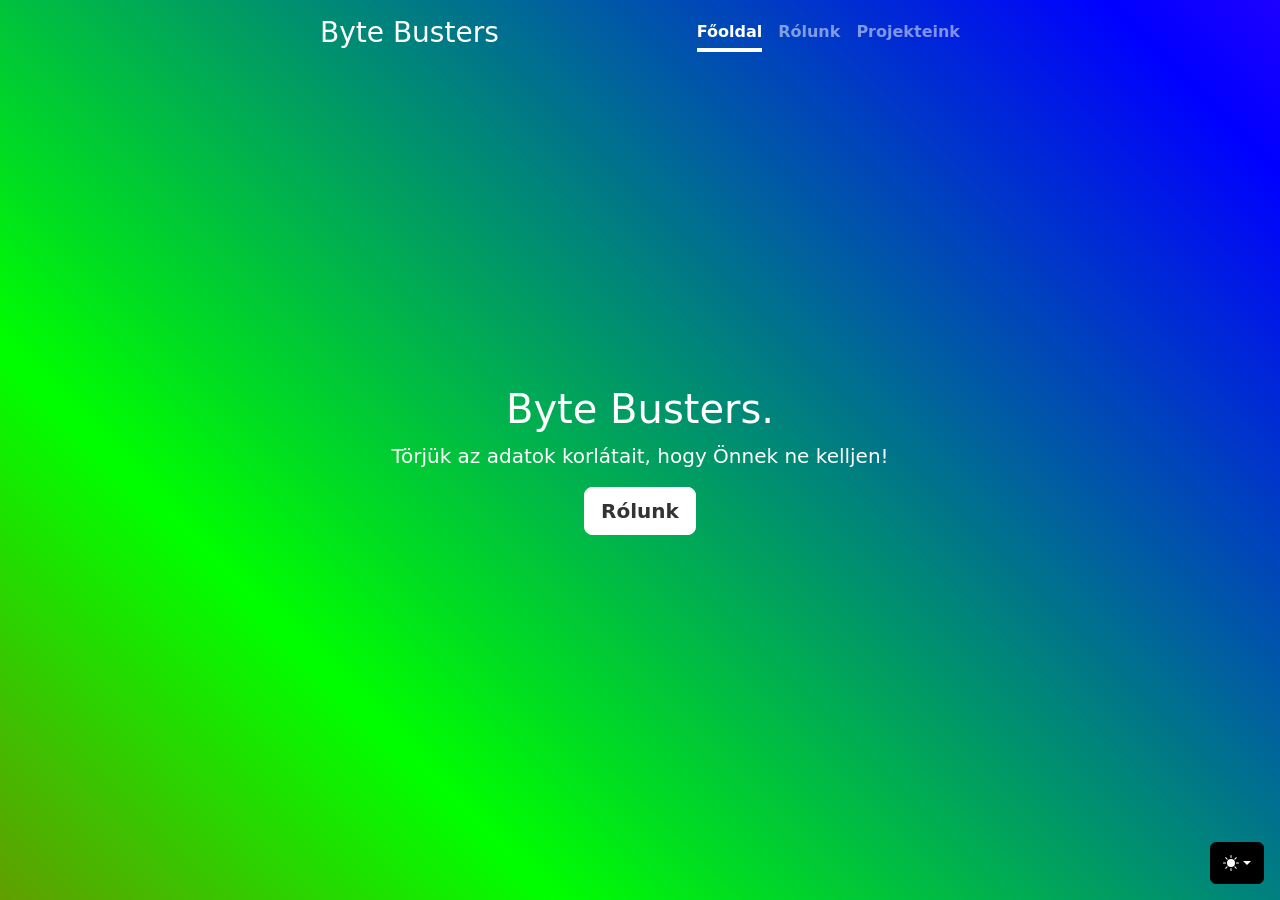
==== BB-Weblap-dev/index.html @ 7ea4cc3a "Add files via upload" ====
<!doctype html>
<html lang="hu" class="h-100" data-bs-theme="light">
  <head><script src="assets/js/color-modes.js"></script>

    <meta charset="utf-8">
    <meta name="viewport" content="width=device-width, initial-scale=1">
    <meta name="description" content="Byte Busters Weblap">
    <meta name="author" content="Salamon Dénes, Szabadosi Marcell">
    <title>Byte Busters · Főoldal</title>

<link href="assets/css/bootstrap.min.css" rel="stylesheet">
<link rel="stylesheet" href="assets/css/index.css">

    <style>
      .bd-placeholder-img {
        font-size: 1.125rem;
        text-anchor: middle;
        -webkit-user-select: none;
        -moz-user-select: none;
        user-select: none;
      }

      @media (min-width: 768px) {
        .bd-placeholder-img-lg {
          font-size: 3.5rem;
        }
      }

      .b-example-divider {
        width: 100%;
        height: 3rem;
        background-color: rgba(0, 0, 0, .1);
        border: solid rgba(0, 0, 0, .15);
        border-width: 1px 0;
        box-shadow: inset 0 .5em 1.5em rgba(0, 0, 0, .1), inset 0 .125em .5em rgba(0, 0, 0, .15);
      }

      .b-example-vr {
        flex-shrink: 0;
        width: 1.5rem;
        height: 100vh;
      }

      .bi {
        vertical-align: -.125em;
        fill: currentColor;
      }

      .nav-scroller {
        position: relative;
        z-index: 2;
        height: 2.75rem;
        overflow-y: hidden;
      }

      .nav-scroller .nav {
        display: flex;
        flex-wrap: nowrap;
        padding-bottom: 1rem;
        margin-top: -1px;
        overflow-x: auto;
        text-align: center;
        white-space: nowrap;
        -webkit-overflow-scrolling: touch;
      }

      .btn-bd-primary {
        --bd-violet-bg: #000000;
        --bd-violet-rgb: 112.520718, 44.062154, 249.437846;

        --bs-btn-font-weight: 600;
        --bs-btn-color: var(--bs-white);
        --bs-btn-bg: var(--bd-violet-bg);
        --bs-btn-border-color: var(--bd-violet-bg);
        --bs-btn-hover-color: var(--bs-white);
        --bs-btn-hover-bg: #6528e0;
        --bs-btn-hover-border-color: #6528e0;
        --bs-btn-focus-shadow-rgb: var(--bd-violet-rgb);
        --bs-btn-active-color: var(--bs-btn-hover-color);
        --bs-btn-active-bg: #5a23c8;
        --bs-btn-active-border-color: #5a23c8;
      }

      .bd-mode-toggle {
        z-index: 1500;
      }

      .bd-mode-toggle .dropdown-menu .active .bi {
        display: block !important;
      }
    </style>
  </head>
  <body class="d-flex h-100 text-center text-bg-dark">
    <svg xmlns="http://www.w3.org/2000/svg" class="d-none">
      <symbol id="check2" viewBox="0 0 16 16">
        <path d="M13.854 3.646a.5.5 0 0 1 0 .708l-7 7a.5.5 0 0 1-.708 0l-3.5-3.5a.5.5 0 1 1 .708-.708L6.5 10.293l6.646-6.647a.5.5 0 0 1 .708 0z"/>
      </symbol>
      <symbol id="circle-half" viewBox="0 0 16 16">
        <path d="M8 15A7 7 0 1 0 8 1v14zm0 1A8 8 0 1 1 8 0a8 8 0 0 1 0 16z"/>
      </symbol>
      <symbol id="moon-stars-fill" viewBox="0 0 16 16">
        <path d="M6 .278a.768.768 0 0 1 .08.858 7.208 7.208 0 0 0-.878 3.46c0 4.021 3.278 7.277 7.318 7.277.527 0 1.04-.055 1.533-.16a.787.787 0 0 1 .81.316.733.733 0 0 1-.031.893A8.349 8.349 0 0 1 8.344 16C3.734 16 0 12.286 0 7.71 0 4.266 2.114 1.312 5.124.06A.752.752 0 0 1 6 .278z"/>
        <path d="M10.794 3.148a.217.217 0 0 1 .412 0l.387 1.162c.173.518.579.924 1.097 1.097l1.162.387a.217.217 0 0 1 0 .412l-1.162.387a1.734 1.734 0 0 0-1.097 1.097l-.387 1.162a.217.217 0 0 1-.412 0l-.387-1.162A1.734 1.734 0 0 0 9.31 6.593l-1.162-.387a.217.217 0 0 1 0-.412l1.162-.387a1.734 1.734 0 0 0 1.097-1.097l.387-1.162zM13.863.099a.145.145 0 0 1 .274 0l.258.774c.115.346.386.617.732.732l.774.258a.145.145 0 0 1 0 .274l-.774.258a1.156 1.156 0 0 0-.732.732l-.258.774a.145.145 0 0 1-.274 0l-.258-.774a1.156 1.156 0 0 0-.732-.732l-.774-.258a.145.145 0 0 1 0-.274l.774-.258c.346-.115.617-.386.732-.732L13.863.1z"/>
      </symbol>
      <symbol id="sun-fill" viewBox="0 0 16 16">
        <path d="M8 12a4 4 0 1 0 0-8 4 4 0 0 0 0 8zM8 0a.5.5 0 0 1 .5.5v2a.5.5 0 0 1-1 0v-2A.5.5 0 0 1 8 0zm0 13a.5.5 0 0 1 .5.5v2a.5.5 0 0 1-1 0v-2A.5.5 0 0 1 8 13zm8-5a.5.5 0 0 1-.5.5h-2a.5.5 0 0 1 0-1h2a.5.5 0 0 1 .5.5zM3 8a.5.5 0 0 1-.5.5h-2a.5.5 0 0 1 0-1h2A.5.5 0 0 1 3 8zm10.657-5.657a.5.5 0 0 1 0 .707l-1.414 1.415a.5.5 0 1 1-.707-.708l1.414-1.414a.5.5 0 0 1 .707 0zm-9.193 9.193a.5.5 0 0 1 0 .707L3.05 13.657a.5.5 0 0 1-.707-.707l1.414-1.414a.5.5 0 0 1 .707 0zm9.193 2.121a.5.5 0 0 1-.707 0l-1.414-1.414a.5.5 0 0 1 .707-.707l1.414 1.414a.5.5 0 0 1 0 .707zM4.464 4.465a.5.5 0 0 1-.707 0L2.343 3.05a.5.5 0 1 1 .707-.707l1.414 1.414a.5.5 0 0 1 0 .708z"/>
      </symbol>
    </svg>

    <div class="dropdown position-fixed bottom-0 end-0 mb-3 me-3 bd-mode-toggle">
      <button class="btn btn-bd-primary py-2 dropdown-toggle d-flex align-items-center"
              id="bd-theme"
              type="button"
              aria-expanded="false"
              data-bs-toggle="dropdown"
              aria-label="Toggle theme (auto)">
        <svg class="bi my-1 theme-icon-active" width="1em" height="1em"><use href="#circle-half"></use></svg>
        <span class="visually-hidden" id="bd-theme-text">Téma Kiválasztása</span>
      </button>
      <ul class="dropdown-menu dropdown-menu-end shadow" aria-labelledby="bd-theme-text">
        <li>
          <button type="button" class="dropdown-item d-flex align-items-center" data-bs-theme-value="light" aria-pressed="false">
            <svg class="bi me-2 opacity-50 theme-icon" width="1em" height="1em"><use href="#sun-fill"></use></svg>
            Világos
            <svg class="bi ms-auto d-none" width="1em" height="1em"><use href="#check2"></use></svg>
          </button>
        </li>
        <li>
          <button type="button" class="dropdown-item d-flex align-items-center" data-bs-theme-value="dark" aria-pressed="false">
            <svg class="bi me-2 opacity-50 theme-icon" width="1em" height="1em"><use href="#moon-stars-fill"></use></svg>
            Sötét
            <svg class="bi ms-auto d-none" width="1em" height="1em"><use href="#check2"></use></svg>
          </button>
        </li>
        <li>
          <button type="button" class="dropdown-item d-flex align-items-center active" data-bs-theme-value="auto" aria-pressed="true">
            <svg class="bi me-2 opacity-50 theme-icon" width="1em" height="1em"><use href="#circle-half"></use></svg>
            Automatikus
            <svg class="bi ms-auto d-none" width="1em" height="1em"><use href="#check2"></use></svg>
          </button>
        </li>
      </ul>
    </div>

    
<div class="cover-container d-flex w-100 h-100 p-3 mx-auto flex-column">
  <header class="mb-auto">
    <div>
      <h3 class="float-md-start mb-0">Byte Busters</h3>
      <nav class="nav nav-masthead justify-content-center float-md-end">
        <a class="nav-link fw-bold py-1 px-0 active" aria-current="page" href="#">Főoldal</a>
        <a class="nav-link fw-bold py-1 px-0" href="#">Rólunk</a>
        <a class="nav-link fw-bold py-1 px-0" href="#">Projekteink</a>
      </nav>
    </div>
  </header>

  <main class="px-3">
    <h1>Byte Busters.</h1>
    <p class="lead">Törjük az adatok korlátait, hogy Önnek ne kelljen!</p>
    <p class="lead">
      <a href="#" class="btn btn-lg btn-light fw-bold border-white bg-white">Rólunk</a>
    </p>
  </main>

  <footer class="mt-auto text-white-50">
    <!--<p>Cover template for <a href="https://getbootstrap.com/" class="text-white">Bootstrap</a>, by <a href="https://twitter.com/mdo" class="text-white">@mdo</a>.</p>-->
  </footer>
</div>
<script src="assets/js/bootstrap.bundle.min.js"></script>

    </body>
</html>
---- BB-Weblap-dev/assets/css/index.css ----
/*
 * Globals
 */


/* Custom default button */
.btn-light,
.btn-light:hover,
.btn-light:focus {
  color: #333;
  text-shadow: none; /* Prevent inheritance from `body` */
}


/*
 * Base structure
 */

body {
    margin: 0;
    height: 100vh;
    display: flex;
    align-items: center;
    justify-content: center;
    background-size: 200% 200%;
    background-image: linear-gradient(45deg, #ff0000, #00ff00, #0000ff, #ff00ff);
    animation: gradient 30s linear infinite;
}

@keyframes gradient {
    0% {
      background-position: 100% 0%;
    }
    100% {
      background-position: 0% 100%;
    }
  }

.cover-container {
  max-width: 42em;
}


/*
 * Header
 */

.nav-masthead .nav-link {
  color: rgba(255, 255, 255, .5);
  border-bottom: .25rem solid transparent;
}

.nav-masthead .nav-link:hover,
.nav-masthead .nav-link:focus {
  border-bottom-color: rgba(255, 255, 255, .25);
}

.nav-masthead .nav-link + .nav-link {
  margin-left: 1rem;
}

.nav-masthead .active {
  color: #fff;
  border-bottom-color: #fff;
}
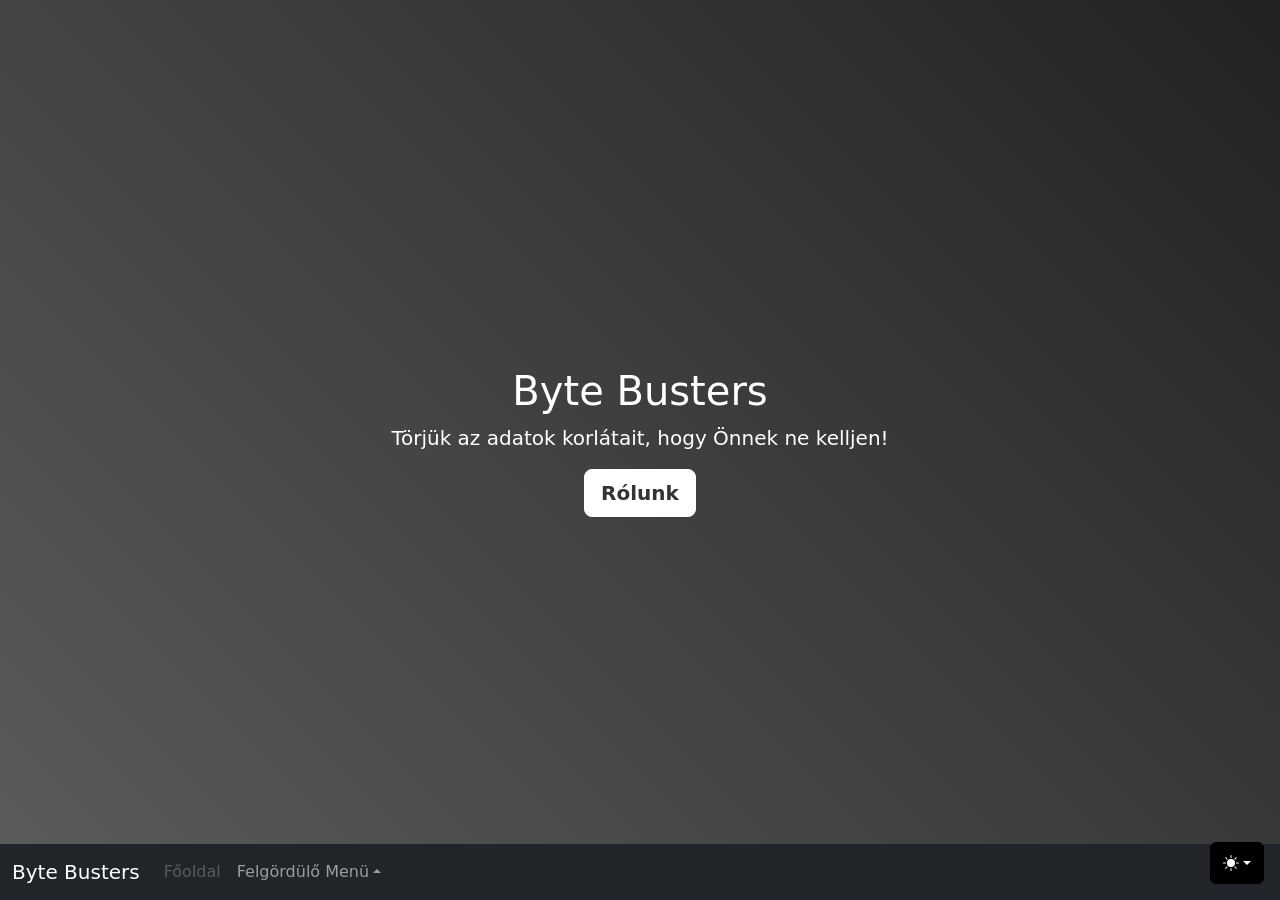
==== commit c647b9fa: "Add files via upload" ====
--- a/BB-Weblap-dev/index.html
+++ b/BB-Weblap-dev/index.html
@@ -10,85 +10,7 @@
 
 <link href="assets/css/bootstrap.min.css" rel="stylesheet">
 <link rel="stylesheet" href="assets/css/index.css">
-
-    <style>
-      .bd-placeholder-img {
-        font-size: 1.125rem;
-        text-anchor: middle;
-        -webkit-user-select: none;
-        -moz-user-select: none;
-        user-select: none;
-      }
-
-      @media (min-width: 768px) {
-        .bd-placeholder-img-lg {
-          font-size: 3.5rem;
-        }
-      }
-
-      .b-example-divider {
-        width: 100%;
-        height: 3rem;
-        background-color: rgba(0, 0, 0, .1);
-        border: solid rgba(0, 0, 0, .15);
-        border-width: 1px 0;
-        box-shadow: inset 0 .5em 1.5em rgba(0, 0, 0, .1), inset 0 .125em .5em rgba(0, 0, 0, .15);
-      }
-
-      .b-example-vr {
-        flex-shrink: 0;
-        width: 1.5rem;
-        height: 100vh;
-      }
-
-      .bi {
-        vertical-align: -.125em;
-        fill: currentColor;
-      }
-
-      .nav-scroller {
-        position: relative;
-        z-index: 2;
-        height: 2.75rem;
-        overflow-y: hidden;
-      }
-
-      .nav-scroller .nav {
-        display: flex;
-        flex-wrap: nowrap;
-        padding-bottom: 1rem;
-        margin-top: -1px;
-        overflow-x: auto;
-        text-align: center;
-        white-space: nowrap;
-        -webkit-overflow-scrolling: touch;
-      }
-
-      .btn-bd-primary {
-        --bd-violet-bg: #000000;
-        --bd-violet-rgb: 112.520718, 44.062154, 249.437846;
-
-        --bs-btn-font-weight: 600;
-        --bs-btn-color: var(--bs-white);
-        --bs-btn-bg: var(--bd-violet-bg);
-        --bs-btn-border-color: var(--bd-violet-bg);
-        --bs-btn-hover-color: var(--bs-white);
-        --bs-btn-hover-bg: #6528e0;
-        --bs-btn-hover-border-color: #6528e0;
-        --bs-btn-focus-shadow-rgb: var(--bd-violet-rgb);
-        --bs-btn-active-color: var(--bs-btn-hover-color);
-        --bs-btn-active-bg: #5a23c8;
-        --bs-btn-active-border-color: #5a23c8;
-      }
-
-      .bd-mode-toggle {
-        z-index: 1500;
-      }
-
-      .bd-mode-toggle .dropdown-menu .active .bi {
-        display: block !important;
-      }
-    </style>
+<link rel="stylesheet" href="assets/css/button.css">
   </head>
   <body class="d-flex h-100 text-center text-bg-dark">
     <svg xmlns="http://www.w3.org/2000/svg" class="d-none">
@@ -143,7 +65,7 @@
     </div>
 
     
-<div class="cover-container d-flex w-100 h-100 p-3 mx-auto flex-column">
+<!--<div class="cover-container d-flex w-100 h-100 p-3 mx-auto flex-column">
   <header class="mb-auto">
     <div>
       <h3 class="float-md-start mb-0">Byte Busters</h3>
@@ -153,10 +75,34 @@
         <a class="nav-link fw-bold py-1 px-0" href="#">Projekteink</a>
       </nav>
     </div>
-  </header>
+  </header>-->
+
+<nav class="navbar fixed-bottom navbar-expand-sm navbar-dark bg-dark">
+    <div class="container-fluid">
+      <a class="navbar-brand" href="#">Byte Busters</a>
+      <button class="navbar-toggler" type="button" data-bs-toggle="collapse" data-bs-target="#navbarCollapse" aria-controls="navbarCollapse" aria-expanded="false" aria-label="Toggle navigation">
+        <span class="navbar-toggler-icon"></span>
+      </button>
+      <div class="collapse navbar-collapse" id="navbarCollapse">
+        <ul class="navbar-nav">
+          <li class="nav-item">
+            <a class="nav-link disabled" aria-current="page" href="index.html">Főoldal</a>
+          </li>
+          <li class="nav-item dropup">
+            <a class="nav-link dropdown-toggle" href="#" data-bs-toggle="dropdown" aria-expanded="false">Felgördülő Menü</a>
+            <ul class="dropdown-menu">
+              <li><a class="dropdown-item" href="about-us.html">Rólunk</a></li>
+              <li><a class="dropdown-item" href="#">Projekteink</a></li>
+              <!--<li><a class="dropdown-item" href="#">Something else here</a></li>-->
+            </ul>
+          </li>
+        </ul>
+      </div>
+    </div>
+</nav>
 
   <main class="px-3">
-    <h1>Byte Busters.</h1>
+    <h1>Byte Busters</h1>
     <p class="lead">Törjük az adatok korlátait, hogy Önnek ne kelljen!</p>
     <p class="lead">
       <a href="#" class="btn btn-lg btn-light fw-bold border-white bg-white">Rólunk</a>
--- a/BB-Weblap-dev/assets/css/index.css
+++ b/BB-Weblap-dev/assets/css/index.css
@@ -16,25 +16,29 @@
  * Base structure
  */
 
-body {
-    margin: 0;
-    height: 100vh;
-    display: flex;
-    align-items: center;
-    justify-content: center;
-    background-size: 200% 200%;
-    background-image: linear-gradient(45deg, #ff0000, #00ff00, #0000ff, #ff00ff);
-    animation: gradient 30s linear infinite;
+ body {
+  margin: 0;
+  height: 100vh;
+  display: flex;
+  align-items: center;
+  justify-content: center;
+  background-size: 200% 200%;
+  background-image: linear-gradient(45deg,#747474,#000000);
+  animation: gradient 10s linear infinite;
 }
 
 @keyframes gradient {
-    0% {
+  0% {
       background-position: 100% 0%;
-    }
-    100% {
+  }
+  50% {
       background-position: 0% 100%;
-    }
   }
+  100% {
+      background-position: 100% 0%;
+  }
+}
+
 
 .cover-container {
   max-width: 42em;
--- a/BB-Weblap-dev/assets/css/button.css
+++ b/BB-Weblap-dev/assets/css/button.css
@@ -0,0 +1,76 @@
+.bd-placeholder-img {
+    font-size: 1.125rem;
+    text-anchor: middle;
+    -webkit-user-select: none;
+    -moz-user-select: none;
+    user-select: none;
+  }
+
+  @media (min-width: 768px) {
+    .bd-placeholder-img-lg {
+      font-size: 3.5rem;
+    }
+  }
+
+  .b-example-divider {
+    width: 100%;
+    height: 3rem;
+    background-color: rgba(0, 0, 0, .1);
+    border: solid rgba(0, 0, 0, .15);
+    border-width: 1px 0;
+    box-shadow: inset 0 .5em 1.5em rgba(0, 0, 0, .1), inset 0 .125em .5em rgba(0, 0, 0, .15);
+  }
+
+  .b-example-vr {
+    flex-shrink: 0;
+    width: 1.5rem;
+    height: 100vh;
+  }
+
+  .bi {
+    vertical-align: -.125em;
+    fill: currentColor;
+  }
+
+  .nav-scroller {
+    position: relative;
+    z-index: 2;
+    height: 2.75rem;
+    overflow-y: hidden;
+  }
+
+  .nav-scroller .nav {
+    display: flex;
+    flex-wrap: nowrap;
+    padding-bottom: 1rem;
+    margin-top: -1px;
+    overflow-x: auto;
+    text-align: center;
+    white-space: nowrap;
+    -webkit-overflow-scrolling: touch;
+  }
+
+  .btn-bd-primary {
+    --bd-violet-bg: #000000;
+    --bd-violet-rgb: 112.520718, 44.062154, 249.437846;
+
+    --bs-btn-font-weight: 600;
+    --bs-btn-color: var(--bs-white);
+    --bs-btn-bg: var(--bd-violet-bg);
+    --bs-btn-border-color: var(--bd-violet-bg);
+    --bs-btn-hover-color: var(--bs-white);
+    --bs-btn-hover-bg: #6528e0;
+    --bs-btn-hover-border-color: #6528e0;
+    --bs-btn-focus-shadow-rgb: var(--bd-violet-rgb);
+    --bs-btn-active-color: var(--bs-btn-hover-color);
+    --bs-btn-active-bg: #5a23c8;
+    --bs-btn-active-border-color: #5a23c8;
+  }
+
+  .bd-mode-toggle {
+    z-index: 1500;
+  }
+
+  .bd-mode-toggle .dropdown-menu .active .bi {
+    display: block !important;
+  }
